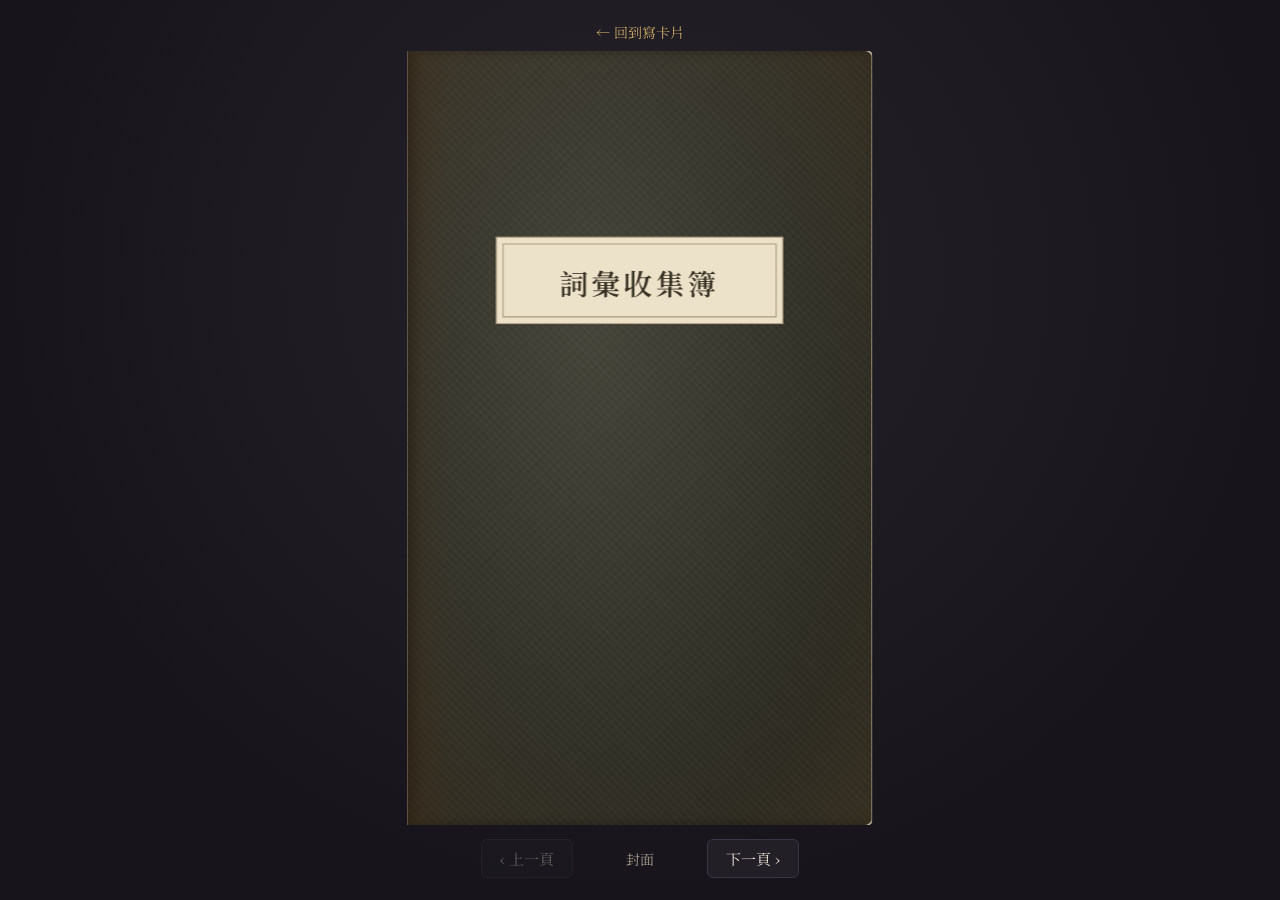
==== book.html @ 9ce546ff "把檔案移到最外層" ====
<!doctype html>
<html lang="zh-Hant">
<head>
<meta charset="utf-8">
<meta name="viewport" content="width=device-width, initial-scale=1">
<title>詞彙收集簿</title>
<link rel="preconnect" href="https://fonts.googleapis.com">
<link rel="preconnect" href="https://fonts.gstatic.com" crossorigin>
<link href="https://fonts.googleapis.com/css2?family=LXGW+WenKai+TC&family=Noto+Serif+TC:wght@400;600&display=swap" rel="stylesheet">
<link rel="stylesheet" href="css/book.css">
</head>
<body>
<header><a href="index.html">← 回到寫卡片</a></header>
<div id="stage"><div id="scaler"><div class="book" id="book"></div></div></div>
<nav>
  <button id="prev" type="button" aria-label="上一頁">‹ 上一頁</button>
  <span id="pos"></span>
  <button id="next" type="button" aria-label="下一頁">下一頁 ›</button>
</nav>
<div id="lightbox" role="dialog" aria-label="放大檢視"><img alt=""></div>

<script src="js/book.js"></script>
</body>
</html>
---- css/book.css ----
:root {
  --bg: #17151b;
  --text: #ece5d8;
  --muted: #a69d8f;
  --accent: #c9a96a;
  --page-w: 420px;
  --page-h: 700px;
}
* { box-sizing: border-box; }
html, body { margin: 0; height: 100%; }
body {
  background: radial-gradient(ellipse at 50% 30%, #262129 0%, var(--bg) 70%);
  color: var(--text);
  font-family: "Noto Serif TC", serif;
  display: flex; flex-direction: column; min-height: 100vh;
  overflow-x: hidden;
}
header { text-align: center; padding: 20px 16px 4px; }
header a { color: var(--accent); font-size: 14px; text-decoration: none; }

#stage { position: relative; flex: 1; min-height: 300px; touch-action: pan-y; }
#scaler {
  position: absolute; top: 0; left: 0;
  width: calc(var(--page-w) * 2); height: var(--page-h);
  transform-origin: 0 0;
  transition: left .7s cubic-bezier(.3,.1,.2,1);
}
.book { position: relative; width: 100%; height: 100%; perspective: 2600px; }

.leaf {
  position: absolute; top: 0; left: var(--page-w);
  width: var(--page-w); height: var(--page-h);
  transform-origin: left center;
  transform-style: preserve-3d;
  transition: transform .9s cubic-bezier(.35,.1,.2,1);
}
.leaf.flipped { transform: rotateY(-180deg); }
.face {
  position: absolute; inset: 0; overflow: hidden;
  backface-visibility: hidden; -webkit-backface-visibility: hidden;
}
.face.back { transform: rotateY(180deg); }

/* 內頁紙 */
.paper {
  background-color: #efe5cf;
  background-image:
    linear-gradient(90deg, transparent 54px, rgba(185,80,70,.35) 54px, rgba(185,80,70,.35) 55px, transparent 55px,
                            transparent 58px, rgba(185,80,70,.35) 58px, rgba(185,80,70,.35) 59px, transparent 59px),
    repeating-linear-gradient(180deg, transparent 0 33px, rgba(95,130,165,.22) 33px 34px);
  background-position: 0 0, 0 50px;
}
.face.front.paper { border-radius: 0 4px 4px 0; }
.face.back.paper  { border-radius: 4px 0 0 4px; }
.face.back.paper  { background-image:
    linear-gradient(270deg, transparent 54px, rgba(185,80,70,.35) 54px, rgba(185,80,70,.35) 55px, transparent 55px,
                            transparent 58px, rgba(185,80,70,.35) 58px, rgba(185,80,70,.35) 59px, transparent 59px),
    repeating-linear-gradient(180deg, transparent 0 33px, rgba(95,130,165,.22) 33px 34px); }
/* 書脊陰影與紙張邊緣 */
.face.front::after, .face.back::after { content: ""; position: absolute; inset: 0; pointer-events: none; }
.face.front::after { background:
    linear-gradient(90deg, rgba(60,40,20,.28), rgba(60,40,20,0) 9%),
    radial-gradient(ellipse at 50% 50%, rgba(0,0,0,0) 60%, rgba(110,75,35,.16) 100%); }
.face.back::after  { background:
    linear-gradient(270deg, rgba(60,40,20,.28), rgba(60,40,20,0) 9%),
    radial-gradient(ellipse at 50% 50%, rgba(0,0,0,0) 60%, rgba(110,75,35,.16) 100%); }

.slots {
  position: absolute; inset: 18px 28px 30px;
  display: flex; flex-direction: column; justify-content: flex-start; gap: 14px;
}
.slot {
  position: relative; margin: 0; width: 100%; aspect-ratio: 600 / 350;
  cursor: zoom-in; border: 0; padding: 0; background: none;
  filter: drop-shadow(0 2px 3px rgba(60,40,20,.35));
}
.slot img { width: 100%; height: 100%; display: block; }
.tape {
  position: absolute; top: -9px; left: 50%; width: 86px; height: 22px; margin-left: -43px;
  background: rgba(226,214,180,.72);
  box-shadow: 0 1px 1px rgba(0,0,0,.08);
}
.pno { position: absolute; bottom: 8px; font-size: 13px; color: rgba(70,55,40,.6); z-index: 1; }
.front .pno { right: 22px; }
.back .pno { left: 22px; }
.empty-note {
  position: absolute; inset: 0; display: flex; align-items: center; justify-content: center;
  color: rgba(70,55,40,.55); font-family: "LXGW WenKai TC", "Noto Serif TC", serif; font-size: 20px;
}

/* 封面 */
.cover {
  background-color: #3b3a2e;
  background-image:
    repeating-linear-gradient(45deg, rgba(255,255,255,.025) 0 2px, transparent 2px 5px),
    repeating-linear-gradient(-45deg, rgba(0,0,0,.05) 0 2px, transparent 2px 6px),
    radial-gradient(ellipse at 40% 35%, rgba(255,255,255,.06), rgba(0,0,0,.28) 80%);
  border-radius: 0 6px 6px 0;
  box-shadow: inset 6px 0 10px rgba(0,0,0,.35);
}
.cover.backcover { border-radius: 6px 0 0 6px; box-shadow: inset -6px 0 10px rgba(0,0,0,.35); }
.label {
  position: absolute; left: 50%; top: 24%; transform: translateX(-50%);
  width: 260px; padding: 22px 18px 18px; text-align: center;
  background: #ece2c9; color: #3b3326;
  border: 1px solid rgba(90,70,40,.4);
  box-shadow: 0 1px 2px rgba(0,0,0,.35), inset 0 0 0 5px #ece2c9, inset 0 0 0 6px rgba(90,70,40,.45);
}
.label h1 { margin: 0; font-size: 26px; font-weight: 600; letter-spacing: .12em; }
.label p { margin: 8px 0 0; font-size: 14px; color: #6e6250; font-family: "LXGW WenKai TC", "Noto Serif TC", serif; }
.endpaper { background: #d9cdb2; }
.endpaper.back { border-radius: 4px 0 0 4px; }
.endpaper.front { border-radius: 0 4px 4px 0; }
.intro {
  position: absolute; inset: 0; display: flex; align-items: center; justify-content: center;
  padding: 48px; text-align: center; white-space: pre-line;
  font-family: "LXGW WenKai TC", "Noto Serif TC", serif; font-size: 19px; line-height: 2; color: #4a3f31;
}

nav {
  display: flex; align-items: center; justify-content: center; gap: 18px;
  padding: 10px 16px 22px;
}
nav button {
  font: inherit; font-size: 15px; color: var(--text); background: #221f27;
  border: 1px solid #3a3541; border-radius: 6px; padding: 8px 18px; cursor: pointer;
}
nav button:disabled { opacity: .35; cursor: default; }
#pos { color: var(--muted); font-size: 14px; min-width: 7em; text-align: center; }

/* 放大檢視 */
#lightbox {
  position: fixed; inset: 0; background: rgba(10,8,12,.86);
  display: none; align-items: center; justify-content: center; padding: 16px; z-index: 1000;
  cursor: zoom-out;
}
#lightbox.show { display: flex; }
#lightbox img { max-width: min(100%, 1200px); max-height: 90vh; box-shadow: 0 10px 40px rgba(0,0,0,.6); }
.msg { text-align: center; color: var(--muted); padding: 40px 16px; }

@media (prefers-reduced-motion: reduce) {
  .leaf, #scaler { transition: none; }
}
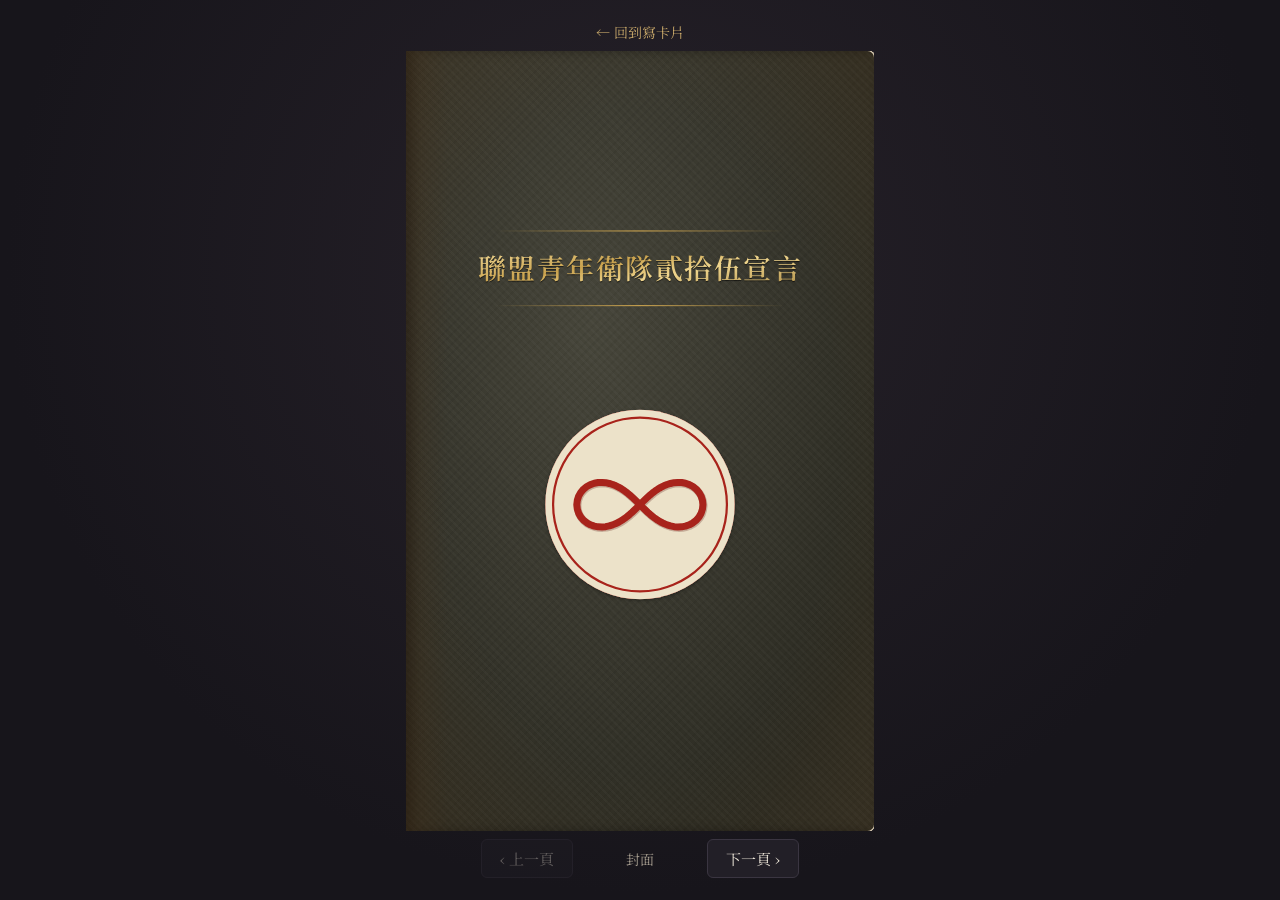
==== commit 6ac0fb4d: "+ㄌ範例" ====
--- a/book.html
+++ b/book.html
@@ -1,24 +1,29 @@
 <!doctype html>
 <html lang="zh-Hant">
-<head>
-<meta charset="utf-8">
-<meta name="viewport" content="width=device-width, initial-scale=1">
-<title>詞彙收集簿</title>
-<link rel="preconnect" href="https://fonts.googleapis.com">
-<link rel="preconnect" href="https://fonts.gstatic.com" crossorigin>
-<link href="https://fonts.googleapis.com/css2?family=LXGW+WenKai+TC&family=Noto+Serif+TC:wght@400;600&display=swap" rel="stylesheet">
-<link rel="stylesheet" href="css/book.css">
-</head>
-<body>
-<header><a href="index.html">← 回到寫卡片</a></header>
-<div id="stage"><div id="scaler"><div class="book" id="book"></div></div></div>
-<nav>
-  <button id="prev" type="button" aria-label="上一頁">‹ 上一頁</button>
-  <span id="pos"></span>
-  <button id="next" type="button" aria-label="下一頁">下一頁 ›</button>
-</nav>
-<div id="lightbox" role="dialog" aria-label="放大檢視"><img alt=""></div>
+  <head>
+    <meta charset="utf-8" />
+    <meta name="viewport" content="width=device-width, initial-scale=1" />
+    <title>聯盟青年衛隊貳拾伍宣言</title>
+    <link rel="preconnect" href="https://fonts.googleapis.com" />
+    <link rel="preconnect" href="https://fonts.gstatic.com" crossorigin />
+    <link
+      href="https://fonts.googleapis.com/css2?family=LXGW+WenKai+TC&family=Noto+Serif+TC:wght@400;600&display=swap"
+      rel="stylesheet"
+    />
+    <link rel="stylesheet" href="css/book.css" />
+  </head>
+  <body>
+    <header><a href="index.html">← 回到寫卡片</a></header>
+    <div id="stage">
+      <div id="scaler"><div class="book" id="book"></div></div>
+    </div>
+    <nav>
+      <button id="prev" type="button" aria-label="上一頁">‹ 上一頁</button>
+      <span id="pos"></span>
+      <button id="next" type="button" aria-label="下一頁">下一頁 ›</button>
+    </nav>
+    <div id="lightbox" role="dialog" aria-label="放大檢視"><img alt="" /></div>
 
-<script src="js/book.js"></script>
-</body>
+    <script src="js/book.js"></script>
+  </body>
 </html>
--- a/css/book.css
+++ b/css/book.css
@@ -6,138 +6,404 @@
   --page-w: 420px;
   --page-h: 700px;
 }
-* { box-sizing: border-box; }
-html, body { margin: 0; height: 100%; }
+
+* {
+  box-sizing: border-box;
+}
+
+html,
+body {
+  margin: 0;
+  height: 100%;
+}
+
 body {
   background: radial-gradient(ellipse at 50% 30%, #262129 0%, var(--bg) 70%);
   color: var(--text);
   font-family: "Noto Serif TC", serif;
-  display: flex; flex-direction: column; min-height: 100vh;
+  display: flex;
+  flex-direction: column;
+  min-height: 100vh;
   overflow-x: hidden;
 }
-header { text-align: center; padding: 20px 16px 4px; }
-header a { color: var(--accent); font-size: 14px; text-decoration: none; }
-
-#stage { position: relative; flex: 1; min-height: 300px; touch-action: pan-y; }
+
+header {
+  text-align: center;
+  padding: 20px 16px 4px;
+}
+
+header a {
+  color: var(--accent);
+  font-size: 14px;
+  text-decoration: none;
+}
+
+#stage {
+  position: relative;
+  flex: 1;
+  min-height: 300px;
+  touch-action: pan-y;
+}
+
 #scaler {
-  position: absolute; top: 0; left: 0;
-  width: calc(var(--page-w) * 2); height: var(--page-h);
+  position: absolute;
+  top: 0;
+  left: 0;
+  width: calc(var(--page-w) * 2);
+  height: var(--page-h);
   transform-origin: 0 0;
-  transition: left .7s cubic-bezier(.3,.1,.2,1);
-}
-.book { position: relative; width: 100%; height: 100%; perspective: 2600px; }
+  transition: left .7s cubic-bezier(.3, .1, .2, 1);
+}
+
+.book {
+  position: relative;
+  width: 100%;
+  height: 100%;
+  perspective: 2600px;
+}
 
 .leaf {
-  position: absolute; top: 0; left: var(--page-w);
-  width: var(--page-w); height: var(--page-h);
+  position: absolute;
+  top: 0;
+  left: var(--page-w);
+  width: var(--page-w);
+  height: var(--page-h);
   transform-origin: left center;
   transform-style: preserve-3d;
-  transition: transform .9s cubic-bezier(.35,.1,.2,1);
-}
-.leaf.flipped { transform: rotateY(-180deg); }
+  transition: transform .9s cubic-bezier(.35, .1, .2, 1);
+}
+
+.leaf.flipped {
+  transform: rotateY(-180deg);
+}
+
 .face {
-  position: absolute; inset: 0; overflow: hidden;
-  backface-visibility: hidden; -webkit-backface-visibility: hidden;
-}
-.face.back { transform: rotateY(180deg); }
+  position: absolute;
+  inset: 0;
+  overflow: hidden;
+  backface-visibility: hidden;
+  -webkit-backface-visibility: hidden;
+}
+
+.face.back {
+  transform: rotateY(180deg);
+}
 
 /* 內頁紙 */
 .paper {
   background-color: #efe5cf;
   background-image:
-    linear-gradient(90deg, transparent 54px, rgba(185,80,70,.35) 54px, rgba(185,80,70,.35) 55px, transparent 55px,
-                            transparent 58px, rgba(185,80,70,.35) 58px, rgba(185,80,70,.35) 59px, transparent 59px),
-    repeating-linear-gradient(180deg, transparent 0 33px, rgba(95,130,165,.22) 33px 34px);
+    linear-gradient(90deg, transparent 54px, rgba(185, 80, 70, .35) 54px, rgba(185, 80, 70, .35) 55px, transparent 55px,
+      transparent 58px, rgba(185, 80, 70, .35) 58px, rgba(185, 80, 70, .35) 59px, transparent 59px),
+    repeating-linear-gradient(180deg, transparent 0 33px, rgba(95, 130, 165, .22) 33px 34px);
   background-position: 0 0, 0 50px;
 }
-.face.front.paper { border-radius: 0 4px 4px 0; }
-.face.back.paper  { border-radius: 4px 0 0 4px; }
-.face.back.paper  { background-image:
-    linear-gradient(270deg, transparent 54px, rgba(185,80,70,.35) 54px, rgba(185,80,70,.35) 55px, transparent 55px,
-                            transparent 58px, rgba(185,80,70,.35) 58px, rgba(185,80,70,.35) 59px, transparent 59px),
-    repeating-linear-gradient(180deg, transparent 0 33px, rgba(95,130,165,.22) 33px 34px); }
+
+.face.front.paper {
+  border-radius: 0 4px 4px 0;
+}
+
+.face.back.paper {
+  border-radius: 4px 0 0 4px;
+}
+
+.face.back.paper {
+  background-image:
+    linear-gradient(270deg, transparent 54px, rgba(185, 80, 70, .35) 54px, rgba(185, 80, 70, .35) 55px, transparent 55px,
+      transparent 58px, rgba(185, 80, 70, .35) 58px, rgba(185, 80, 70, .35) 59px, transparent 59px),
+    repeating-linear-gradient(180deg, transparent 0 33px, rgba(95, 130, 165, .22) 33px 34px);
+}
+
 /* 書脊陰影與紙張邊緣 */
-.face.front::after, .face.back::after { content: ""; position: absolute; inset: 0; pointer-events: none; }
-.face.front::after { background:
-    linear-gradient(90deg, rgba(60,40,20,.28), rgba(60,40,20,0) 9%),
-    radial-gradient(ellipse at 50% 50%, rgba(0,0,0,0) 60%, rgba(110,75,35,.16) 100%); }
-.face.back::after  { background:
-    linear-gradient(270deg, rgba(60,40,20,.28), rgba(60,40,20,0) 9%),
-    radial-gradient(ellipse at 50% 50%, rgba(0,0,0,0) 60%, rgba(110,75,35,.16) 100%); }
+.face.front::after,
+.face.back::after {
+  content: "";
+  position: absolute;
+  inset: 0;
+  pointer-events: none;
+}
+
+.face.front::after {
+  background:
+    linear-gradient(90deg, rgba(60, 40, 20, .28), rgba(60, 40, 20, 0) 9%),
+    radial-gradient(ellipse at 50% 50%, rgba(0, 0, 0, 0) 60%, rgba(110, 75, 35, .16) 100%);
+}
+
+.face.back::after {
+  background:
+    linear-gradient(270deg, rgba(60, 40, 20, .28), rgba(60, 40, 20, 0) 9%),
+    radial-gradient(ellipse at 50% 50%, rgba(0, 0, 0, 0) 60%, rgba(110, 75, 35, .16) 100%);
+}
 
 .slots {
-  position: absolute; inset: 18px 28px 30px;
-  display: flex; flex-direction: column; justify-content: flex-start; gap: 14px;
-}
+  position: absolute;
+  inset: 18px 28px 30px;
+  display: flex;
+  flex-direction: column;
+  justify-content: flex-start;
+  gap: 14px;
+}
+
 .slot {
-  position: relative; margin: 0; width: 100%; aspect-ratio: 600 / 350;
-  cursor: zoom-in; border: 0; padding: 0; background: none;
-  filter: drop-shadow(0 2px 3px rgba(60,40,20,.35));
-}
-.slot img { width: 100%; height: 100%; display: block; }
+  position: relative;
+  margin: 0;
+  width: 100%;
+  aspect-ratio: 600 / 350;
+  cursor: zoom-in;
+  border: 0;
+  padding: 0;
+  background: none;
+  filter: drop-shadow(0 2px 3px rgba(60, 40, 20, .35));
+}
+
+.slot img {
+  width: 100%;
+  height: 100%;
+  display: block;
+}
+
 .tape {
-  position: absolute; top: -9px; left: 50%; width: 86px; height: 22px; margin-left: -43px;
-  background: rgba(226,214,180,.72);
-  box-shadow: 0 1px 1px rgba(0,0,0,.08);
-}
-.pno { position: absolute; bottom: 8px; font-size: 13px; color: rgba(70,55,40,.6); z-index: 1; }
-.front .pno { right: 22px; }
-.back .pno { left: 22px; }
+  position: absolute;
+  top: -9px;
+  left: 50%;
+  width: 86px;
+  height: 22px;
+  margin-left: -43px;
+  background: rgba(226, 214, 180, .72);
+  box-shadow: 0 1px 1px rgba(0, 0, 0, .08);
+}
+
+.pno {
+  position: absolute;
+  bottom: 8px;
+  font-size: 13px;
+  color: rgba(70, 55, 40, .6);
+  z-index: 1;
+}
+
+.front .pno {
+  right: 22px;
+}
+
+.back .pno {
+  left: 22px;
+}
+
 .empty-note {
-  position: absolute; inset: 0; display: flex; align-items: center; justify-content: center;
-  color: rgba(70,55,40,.55); font-family: "LXGW WenKai TC", "Noto Serif TC", serif; font-size: 20px;
+  position: absolute;
+  inset: 0;
+  display: flex;
+  align-items: center;
+  justify-content: center;
+  color: rgba(70, 55, 40, .55);
+  font-family: "LXGW WenKai TC", "Noto Serif TC", serif;
+  font-size: 20px;
 }
 
 /* 封面 */
 .cover {
   background-color: #3b3a2e;
   background-image:
-    repeating-linear-gradient(45deg, rgba(255,255,255,.025) 0 2px, transparent 2px 5px),
-    repeating-linear-gradient(-45deg, rgba(0,0,0,.05) 0 2px, transparent 2px 6px),
-    radial-gradient(ellipse at 40% 35%, rgba(255,255,255,.06), rgba(0,0,0,.28) 80%);
+    repeating-linear-gradient(45deg, rgba(255, 255, 255, .025) 0 2px, transparent 2px 5px),
+    repeating-linear-gradient(-45deg, rgba(0, 0, 0, .05) 0 2px, transparent 2px 6px),
+    radial-gradient(ellipse at 40% 35%, rgba(255, 255, 255, .06), rgba(0, 0, 0, .28) 80%);
   border-radius: 0 6px 6px 0;
-  box-shadow: inset 6px 0 10px rgba(0,0,0,.35);
-}
-.cover.backcover { border-radius: 6px 0 0 6px; box-shadow: inset -6px 0 10px rgba(0,0,0,.35); }
+  box-shadow: inset 6px 0 10px rgba(0, 0, 0, .35);
+}
+
+.cover.backcover {
+  border-radius: 6px 0 0 6px;
+  box-shadow: inset -6px 0 10px rgba(0, 0, 0, .35);
+}
+
+.emblem-wrap {
+  position: absolute;
+  left: 50%;
+  top: 46%;
+  transform: translateX(-50%);
+  width: 170px;
+  height: 170px;
+  border-radius: 50%;
+  background: #ece2c9;
+  box-shadow: 0 1px 3px rgba(0, 0, 0, .4), inset 0 0 0 6px #ece2c9, inset 0 0 0 8px #a8231b;
+  display: flex;
+  align-items: center;
+  justify-content: center;
+}
+
+.emblem {
+  display: block;
+  width: 74%;
+  height: auto;
+  overflow: visible;
+}
+
+.emblem path {
+  fill: none;
+  stroke-linejoin: round;
+}
+
+.emblem-shadow {
+  stroke: rgba(80, 10, 5, .25);
+  stroke-width: 11;
+  transform: translate(1px, 1.5px);
+}
+
+.emblem-line {
+  stroke: #a8231b;
+  stroke-width: 10;
+}
+
+/* 燙金書名 */
 .label {
-  position: absolute; left: 50%; top: 24%; transform: translateX(-50%);
-  width: 260px; padding: 22px 18px 18px; text-align: center;
-  background: #ece2c9; color: #3b3326;
-  border: 1px solid rgba(90,70,40,.4);
-  box-shadow: 0 1px 2px rgba(0,0,0,.35), inset 0 0 0 5px #ece2c9, inset 0 0 0 6px rgba(90,70,40,.45);
-}
-.label h1 { margin: 0; font-size: 26px; font-weight: 600; letter-spacing: .12em; }
-.label p { margin: 8px 0 0; font-size: 14px; color: #6e6250; font-family: "LXGW WenKai TC", "Noto Serif TC", serif; }
-.endpaper { background: #d9cdb2; }
-.endpaper.back { border-radius: 4px 0 0 4px; }
-.endpaper.front { border-radius: 0 4px 4px 0; }
+  position: absolute;
+  left: 50%;
+  top: 21%;
+  transform: translateX(-50%);
+  width: 360px;
+  text-align: center;
+}
+
+.label::before,
+.label::after {
+  content: "";
+  display: block;
+  height: 1px;
+  margin: 14px auto;
+  width: 72%;
+  background: linear-gradient(90deg, transparent, #c9a24e, transparent);
+}
+
+.label h1 {
+  margin: 0;
+  font-size: 26px;
+  font-weight: 600;
+  letter-spacing: .1em;
+  line-height: 1.5;
+  white-space: nowrap;
+  background: linear-gradient(170deg, #f6e3a8 0%, #c9a24e 40%, #f0d68e 60%, #9c7a34 100%);
+  -webkit-background-clip: text;
+  background-clip: text;
+  color: transparent;
+  filter: drop-shadow(0 1px 0 rgba(0, 0, 0, .55));
+}
+
+.label h1.long {
+  font-size: 25px;
+  letter-spacing: .06em;
+}
+
+.label p {
+  margin: 0;
+  font-size: 14px;
+  color: #c9a24e;
+  font-family: "LXGW WenKai TC", "Noto Serif TC", serif;
+}
+
+.endpaper {
+  background: #d9cdb2;
+}
+
+.endpaper.back {
+  border-radius: 4px 0 0 4px;
+}
+
+.endpaper.front {
+  border-radius: 0 4px 4px 0;
+}
+
 .intro {
-  position: absolute; inset: 0; display: flex; align-items: center; justify-content: center;
-  padding: 48px; text-align: center; white-space: pre-line;
-  font-family: "LXGW WenKai TC", "Noto Serif TC", serif; font-size: 19px; line-height: 2; color: #4a3f31;
+  position: absolute;
+  inset: 0;
+  display: flex;
+  align-items: center;
+  justify-content: center;
+  padding: 48px;
+  text-align: center;
+  white-space: pre-line;
+  font-family: "LXGW WenKai TC", "Noto Serif TC", serif;
+  font-size: 19px;
+  line-height: 2;
+  color: #4a3f31;
 }
 
 nav {
-  display: flex; align-items: center; justify-content: center; gap: 18px;
+  display: flex;
+  align-items: center;
+  justify-content: center;
+  gap: 18px;
   padding: 10px 16px 22px;
 }
+
 nav button {
-  font: inherit; font-size: 15px; color: var(--text); background: #221f27;
-  border: 1px solid #3a3541; border-radius: 6px; padding: 8px 18px; cursor: pointer;
-}
-nav button:disabled { opacity: .35; cursor: default; }
-#pos { color: var(--muted); font-size: 14px; min-width: 7em; text-align: center; }
+  font: inherit;
+  font-size: 15px;
+  color: var(--text);
+  background: #221f27;
+  border: 1px solid #3a3541;
+  border-radius: 6px;
+  padding: 8px 18px;
+  cursor: pointer;
+}
+
+nav button:disabled {
+  opacity: .35;
+  cursor: default;
+}
+
+#pos {
+  color: var(--muted);
+  font-size: 14px;
+  min-width: 7em;
+  text-align: center;
+}
 
 /* 放大檢視 */
+/* 拿起卡片 */
 #lightbox {
-  position: fixed; inset: 0; background: rgba(10,8,12,.86);
-  display: none; align-items: center; justify-content: center; padding: 16px; z-index: 1000;
-  cursor: zoom-out;
-}
-#lightbox.show { display: flex; }
-#lightbox img { max-width: min(100%, 1200px); max-height: 90vh; box-shadow: 0 10px 40px rgba(0,0,0,.6); }
-.msg { text-align: center; color: var(--muted); padding: 40px 16px; }
+  position: fixed;
+  inset: 0;
+  z-index: 1000;
+  background: rgba(10, 8, 12, 0);
+  pointer-events: none;
+  transition: background .45s ease;
+}
+
+#lightbox.show {
+  background: rgba(10, 8, 12, .55);
+  pointer-events: auto;
+  cursor: pointer;
+}
+
+.held {
+  position: fixed;
+  z-index: 1001;
+  margin: 0;
+  cursor: pointer;
+  transform-origin: center center;
+  filter: drop-shadow(0 2px 3px rgba(60, 40, 20, .35));
+}
+
+.held img {
+  width: 100%;
+  height: 100%;
+  display: block;
+}
+
+.slot.lifted {
+  visibility: hidden;
+}
+
+.msg {
+  text-align: center;
+  color: var(--muted);
+  padding: 40px 16px;
+}
 
 @media (prefers-reduced-motion: reduce) {
-  .leaf, #scaler { transition: none; }
-}
+
+  .leaf,
+  #scaler {
+    transition: none;
+  }
+}
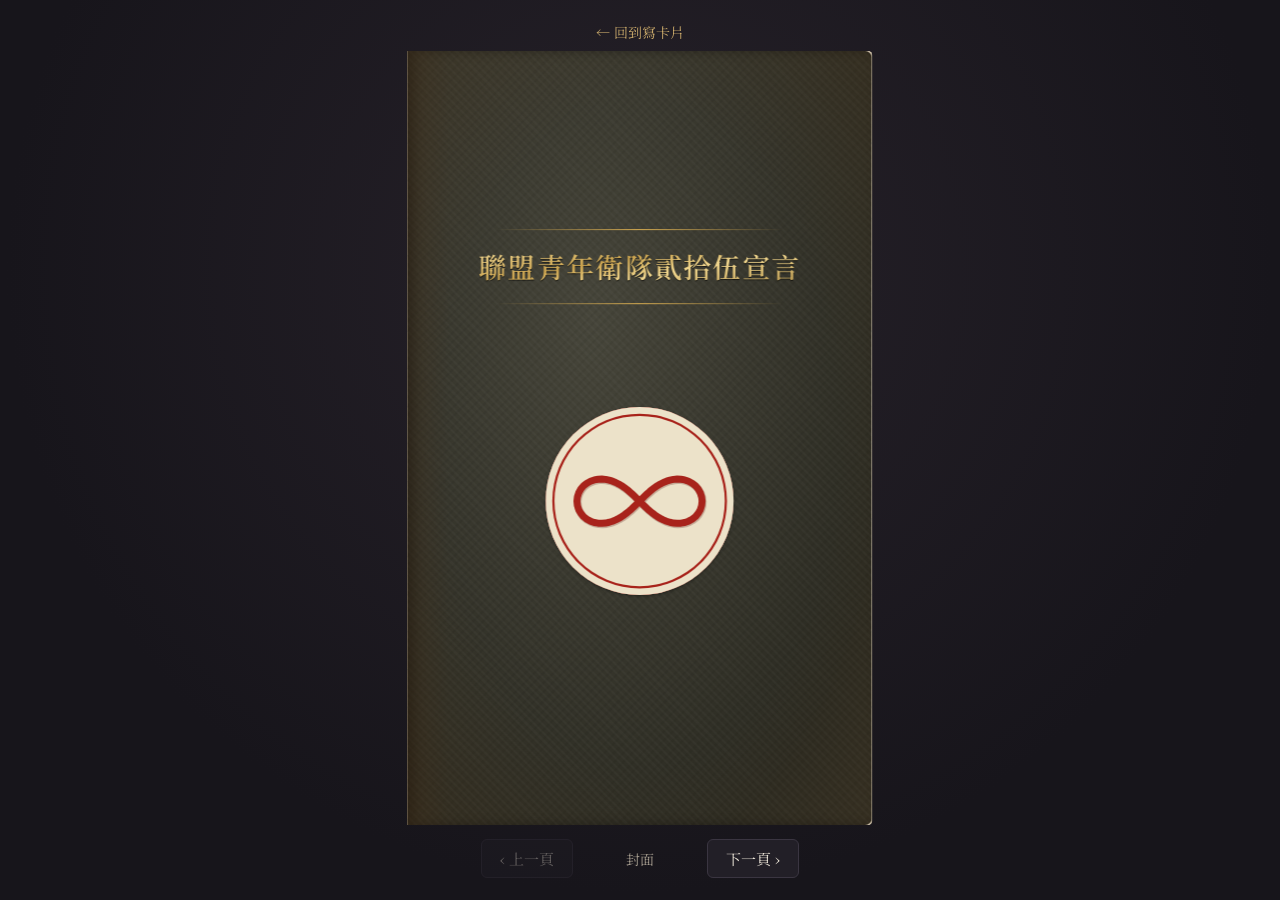
==== commit 8f49ecd5: "但願完成版" ====
--- a/book.html
+++ b/book.html
@@ -22,7 +22,7 @@
       <span id="pos"></span>
       <button id="next" type="button" aria-label="下一頁">下一頁 ›</button>
     </nav>
-    <div id="lightbox" role="dialog" aria-label="放大檢視"><img alt="" /></div>
+    <div id="lightbox"></div>
 
     <script src="js/book.js"></script>
   </body>
